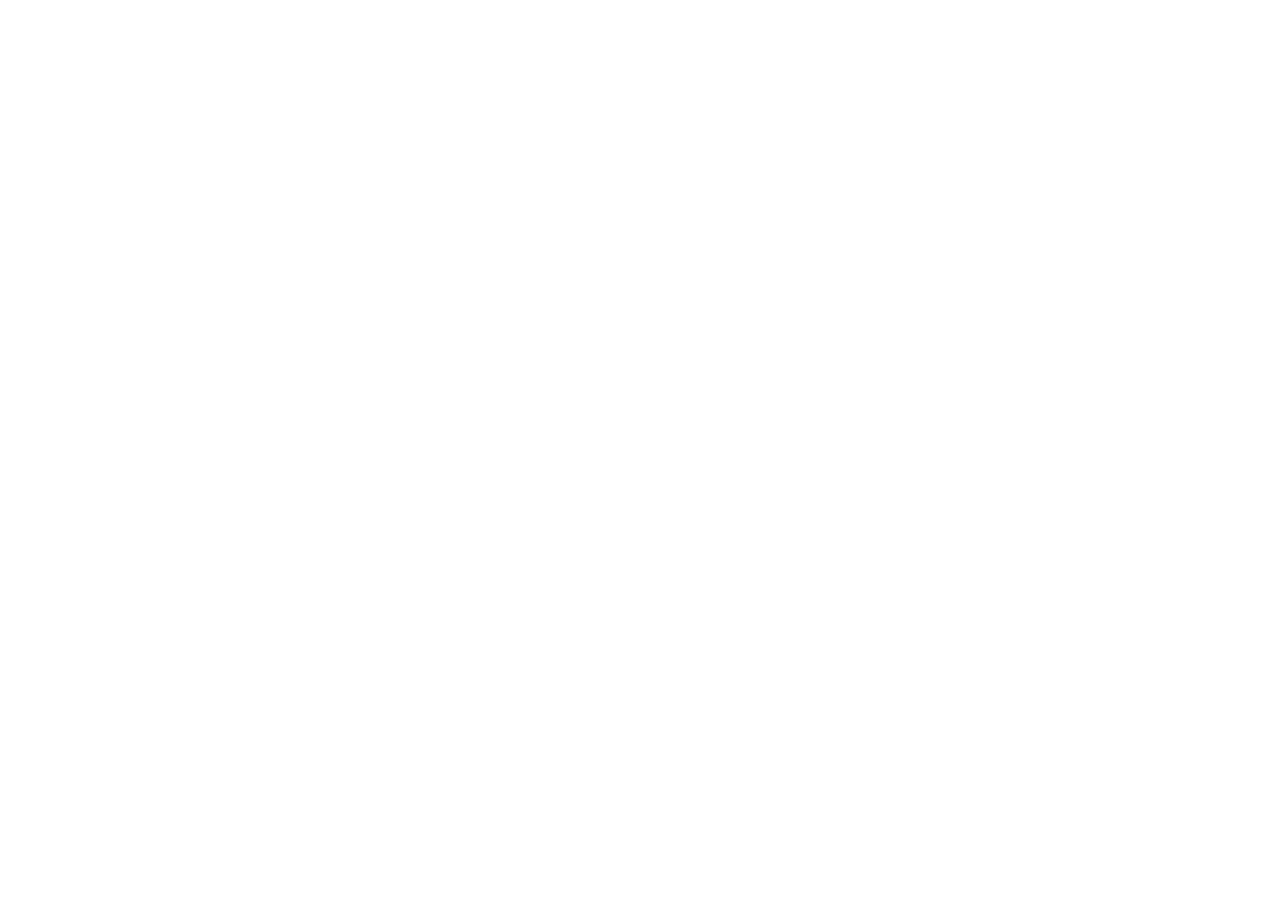
==== lessons/ui-ux-design.html @ 081f6f85 "Finish landing page" ====
<!DOCTYPE html>
<html lang="en">
<head>
    <meta charset="UTF-8">
    <meta name="viewport" content="width=device-width, initial-scale=1.0">
    <title>UI vs UX design</title>
</head>
<body>
    
</body>
</html>
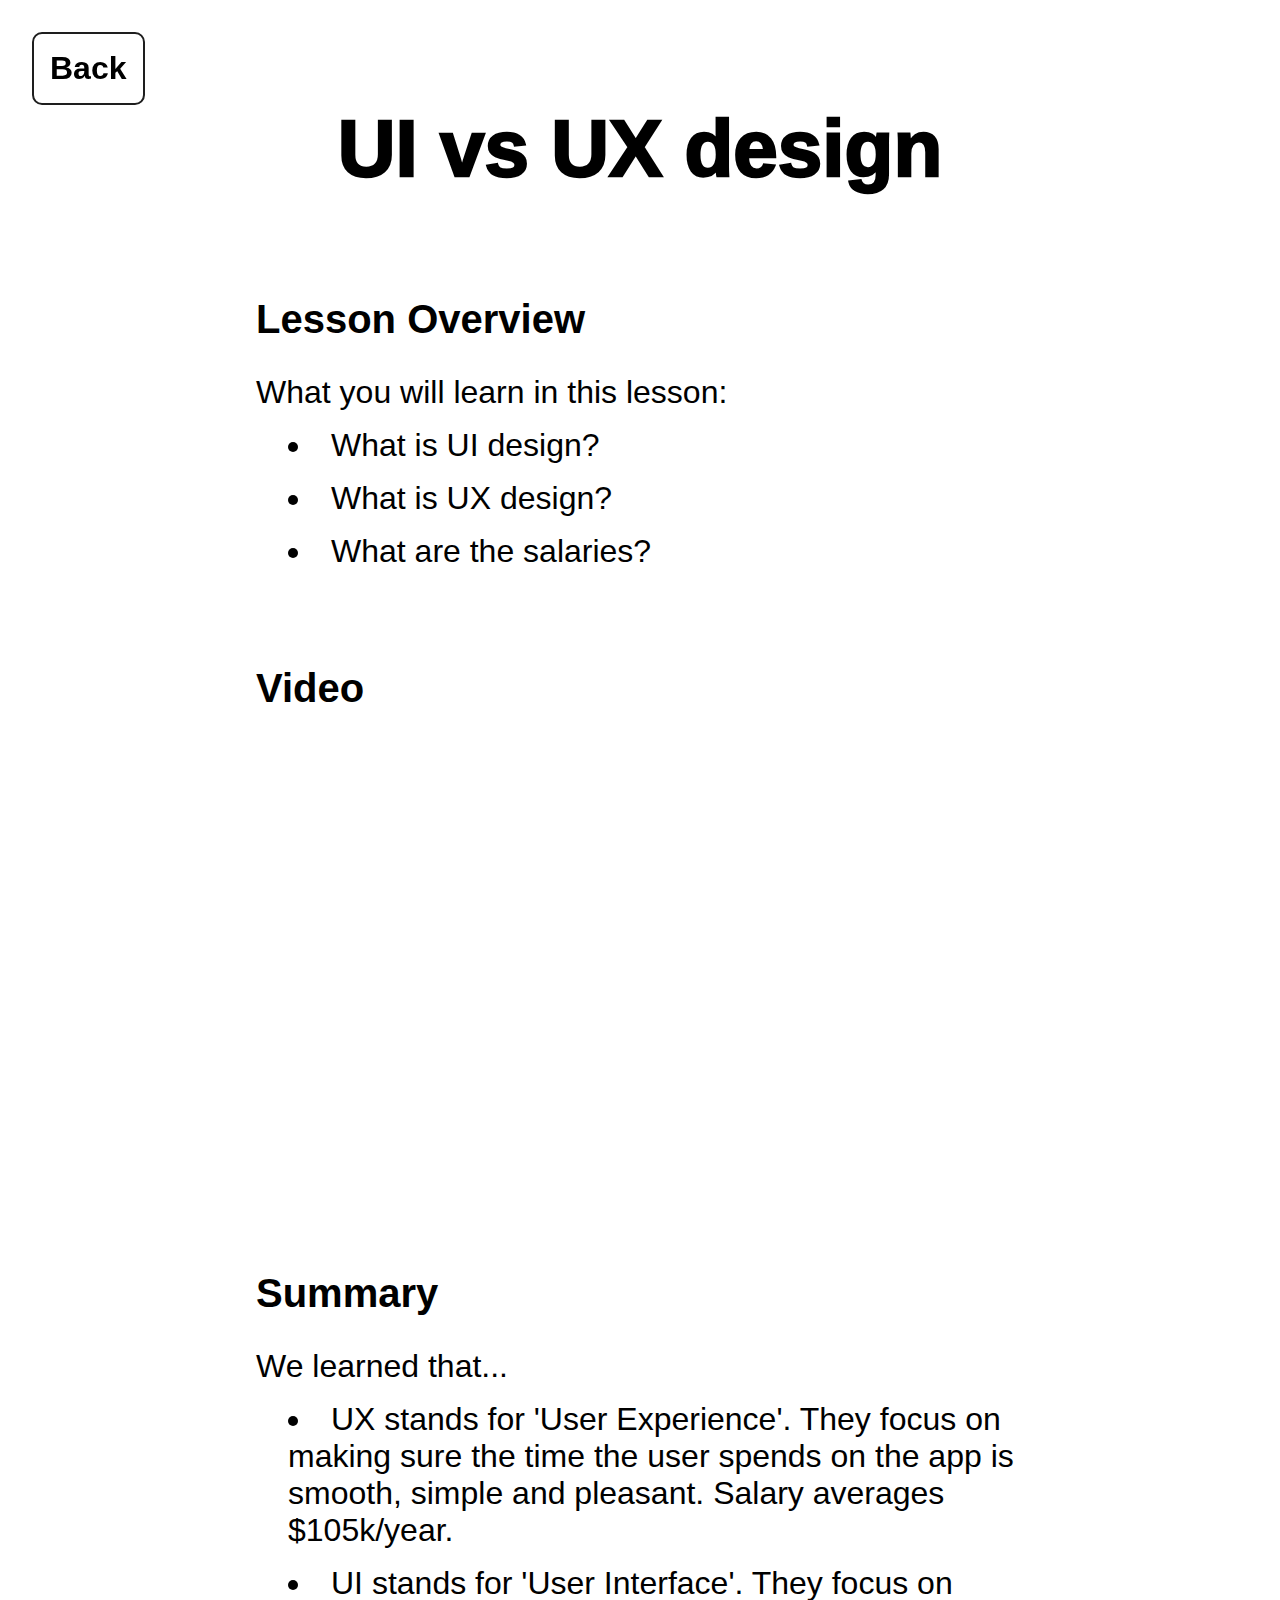
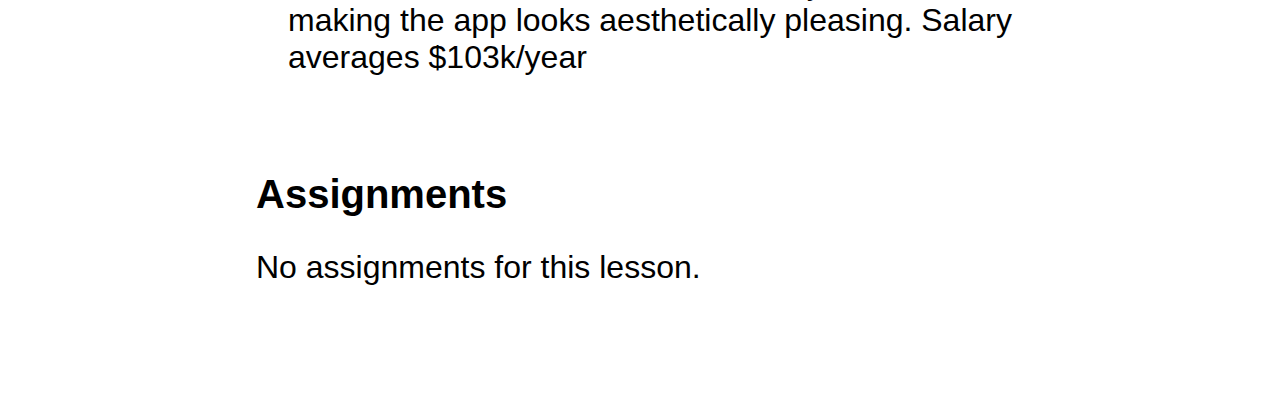
==== commit 6fedd0a8: "Finish ui-ux-design.html" ====
--- a/lessons/ui-ux-design.html
+++ b/lessons/ui-ux-design.html
@@ -4,8 +4,42 @@
     <meta charset="UTF-8">
     <meta name="viewport" content="width=device-width, initial-scale=1.0">
     <title>UI vs UX design</title>
+    <link rel="stylesheet" href="styles.css">
 </head>
 <body>
+    <a href="../index.html" class="back_btn">Back</a>
+    <header class="header">
+        <h1 class="title">UI vs UX design</h1>
+    </header>
     
+    <main>
+        <section class="overview">
+            <h2 class="subtitle">Lesson Overview</h2>
+            <p class="text">What you will learn in this lesson:</p>
+            <ul class="text">
+                <li>What is UI design?</li>
+                <li>What is UX design?</li>
+                <li>What are the salaries?</li>
+            </ul>
+        </section>
+        <section class="video">
+            <h2 class="subtitle">Video</h2>
+            <div class="vid_wrapper">
+                <iframe width="560" height="315" src="https://www.youtube.com/embed/zHAa-m16NGk?si=HRNk5HHVsL2rbTEl" title="YouTube video player" frameborder="0" allow="accelerometer; autoplay; clipboard-write; encrypted-media; gyroscope; picture-in-picture; web-share" referrerpolicy="strict-origin-when-cross-origin" allowfullscreen></iframe>
+            </div>
+        </section>
+        <section class="summary">
+            <h2 class="subtitle">Summary</h2>
+            <p class="text">We learned that...</p>
+            <ul class="text">
+                <li>UX stands for 'User Experience'. They focus on making sure the time the user spends on the app is smooth, simple and pleasant. Salary averages $105k/year.</li>
+                <li>UI stands for 'User Interface'. They focus on making the app looks aesthetically pleasing. Salary averages $103k/year</li>
+            </ul>
+        </section>
+        <section class="assignment">
+            <h2 class="subtitle">Assignments</h2>
+            <p class="text">No assignments for this lesson.</p>
+        </section>
+    </main>
 </body>
 </html>--- a/lessons/styles.css
+++ b/lessons/styles.css
@@ -0,0 +1,105 @@
+:root {
+    --title: 5rem;
+    --subtitle: 3.5rem;
+    --subsubtitle: 2.5rem;
+    --regular: 2rem;
+
+    --xxxl-margin: 6rem;
+    --xxl-margin: 5rem;
+    --xl-margin: 4rem;
+    --l-margin: 3rem;
+    --m-margin: 2rem;
+    --s-margin: 1rem;
+
+    --video-width: 100%;
+    --video-height: var(var(--video-width)*0.564285714)
+}
+
+* {
+    margin: 0;
+    padding: 0;
+    box-sizing: border-box;
+    font-family: sans-serif;
+}
+
+body, html {
+    width: 100%;
+    height: 100%;
+}
+
+main {
+    width: 60%;
+    margin: 0 auto var(--xxxl-margin) auto;
+    padding-bottom: var(--m-margin);
+}
+
+.back_btn {
+    all: unset;
+    font-size: var(--regular);
+    padding: 1rem;
+    border: 2px solid rgb(30, 30, 30);
+    border-radius: 10px;
+    font-weight: bold;
+    position: fixed;
+    top: var(--m-margin);
+    left: var(--m-margin);
+    box-shadow: none;
+    background-color: none;
+    transition: box-shadow 0.1s ease;
+    transition: background-color 0.1s ease;
+}
+
+.back_btn:hover {
+    cursor: pointer;
+    box-shadow: 2px 2px 8px rgba(21, 63, 142, 0.4);
+    background-color: rgba(21, 63, 142, 0.05);
+}
+
+.header {
+    display: flex;
+    width: 100%;
+    height: 33%;
+    justify-content: center;
+    align-items: center;
+}
+
+.title {
+    font-size: var(--title);
+    font-weight: 1000;
+}
+
+.subtitle {
+    font-size: var(--subsubtitle);
+    margin-bottom: var(--m-margin);
+}
+
+.text {
+    font-size: var(--regular);
+}
+
+section {
+    margin-bottom: var(--xxxl-margin);
+}
+
+.vid_wrapper {
+    position: relative;
+    padding-bottom: 56.25%;
+    overflow: hidden;
+}
+
+iframe {
+    position: absolute;
+    top: 0;
+    left: 0;
+    width: 100%;
+    height: 100%;
+}
+
+ul {
+    padding-left: var(--m-margin);
+    list-style-position: inside;
+}
+
+li {
+    margin-top: var(--s-margin);
+}